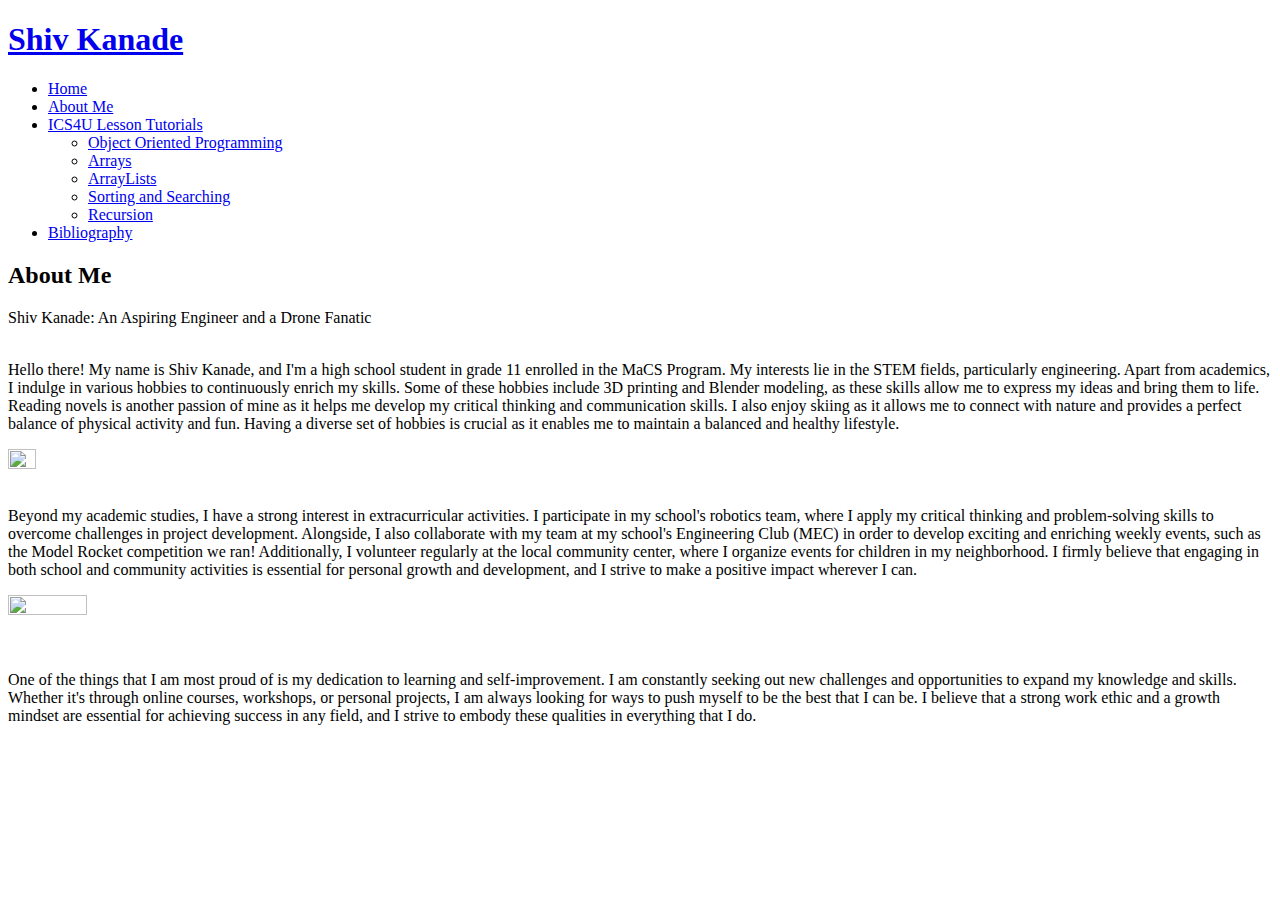
==== About Me.html @ 5fc368ba "Add files via upload" ====
<!DOCTYPE HTML>
<!--
	Dopetrope by HTML5 UP
	html5up.net | @ajlkn
	Free for personal and commercial use under the CCA 3.0 license (html5up.net/license)
-->
<html>

<head>
	<title>Shiv Kanade's Portfolio</title>
	<meta charset="utf-8" />
	<meta name="viewport" content="width=device-width, initial-scale=1, user-scalable=no" />
	<link rel="stylesheet" href="assets/css/main.css" />
</head>

<body class="About Me is-preload">
	<div id="page-wrapper">

		<!-- Header -->
		<section id="header">

			<!-- Logo -->
			<h1><a href="index.html">Shiv Kanade</a></h1>

			<!-- Nav -->
			<nav id="nav">
				<ul>
					<li><a href="index.html">Home</a></li>
					<li class="current"><a href="About Me.html">About Me</a></li>
					<li>
						<a href="Tutorials.html">ICS4U Lesson Tutorials</a>
						<ul>
							<li><a href="Object Oriented Programming.html">Object Oriented Programming</a></li>
							<li><a href="Arrays.html">Arrays</a></li>
							<li><a href="ArrayLists.html">ArrayLists</a></li>
							<li><a href="#">Sorting and Searching</a>
							</li>
							<li><a href="#">Recursion</a></li>
						</ul>
					</li>
					<!-- <li><a href="Tutorials.html">ICS4U Lesson Tutorials</a></li> -->
					<!-- <li><a href="Object Oriented Programming.html">Object Oriented Programming</a></li> -->
					<li><a href="Bibliography.html">Bibliography</a></li>
				</ul>
			</nav>

		</section>

		<!-- Main -->
		<section id="main">
			<div class="container">
				<div class="row">
					<div class="col - col-12-medium imp-medium">

						<!-- Content -->
						<article class="box post">
							<!-- <a href="#" class="image featured"><img src="images/pic01.jpg" alt="" /></a> -->
							<header>
								<h2>About Me</h2>
								<p>Shiv Kanade: An Aspiring Engineer and a Drone Fanatic</p>
							</header>
							<div id="about-me">
								<p>
									<br>
									Hello there! My name is Shiv Kanade, and I'm a high school student in grade 11
									enrolled in the MaCS Program. My interests lie
									in the STEM fields, particularly engineering. Apart from academics, I indulge in
									various hobbies to continuously enrich my skills.
									Some of these hobbies include 3D printing and Blender modeling, as these skills
									allow me to express my ideas and bring them to life.
									Reading novels is another passion of mine as it helps me develop my critical
									thinking and communication skills. I also enjoy skiing
									as it allows me to connect with nature and provides a perfect balance of physical
									activity and fun. Having a diverse set of hobbies
									is crucial as it enables me to maintain a balanced and healthy lifestyle.


								</p>
								<img src="images/Portfolio Image.jpg" width="15%" height="15%">
							</div>
							<section></section>
							<div id="about-me">
								<p>
									<br>
									Beyond my academic studies, I have a strong interest in extracurricular activities.
									I participate in my school's
									robotics team, where I apply my critical thinking and problem-solving skills to
									overcome challenges in project development. Alongside,
									I also collaborate with my team at my school's Engineering Club (MEC) in order to
									develop exciting and enriching weekly events, such as
									the Model Rocket competition we ran! Additionally, I volunteer regularly at the
									local community center, where I organize events for
									children in my neighborhood. I firmly believe that engaging in both school and
									community activities is essential for personal growth and development, and
									I strive to make a positive impact wherever I can.

								</p>
								<img src="images/MEC_Event.png" width="25%" height="100%">
							</div>
							<p>
								<br>
								<br>
								One of the things that I am most proud of is my dedication to learning and
								self-improvement. I am constantly seeking out new
								challenges and opportunities to expand my knowledge and skills. Whether it's through
								online courses, workshops, or personal projects,
								I am always looking for ways to push myself to be the best that I can be. I believe that
								a strong work ethic and a growth mindset are
								essential for achieving success in any field, and I strive to embody these qualities in
								everything that I do.

							</p>
							<!-- <section>
											<header>
												<h3>Something else</h3>
											</header>
											<p>
												Elementum odio duis semper risus et lectus commodo fringilla. Maecenas sagittis convallis justo vel mattis.
												placerat, nunc diam iaculis massa, et aliquet nibh leo non nisl vitae porta lobortis, enim neque fringilla nunc,
												eget faucibus lacus sem quis nunc suspendisse nec lectus sit amet augue rutrum vulputate ut ut mi. Aenean
												elementum, mi sit amet porttitor lorem ipsum dolor sit amet, consectetur adipiscing elit. Lorem ipsum dolor
												sit amet nullam consequat feugiat dolore tempus.
											</p>
											<p>
												Nunc diam iaculis massa, et aliquet nibh leo non nisl vitae porta lobortis, enim neque fringilla nunc,
												eget faucibus lacus sem quis nunc suspendisse nec lectus sit amet augue rutrum vulputate ut ut mi. Aenean
												elementum, mi sit amet porttitor lorem ipsum dolor sit amet, consectetur adipiscing elit. Lorem ipsum dolor
												sit amet nullam consequat feugiat dolore tempus.
											</p>
										</section>
										<section>
											<header>
												<h3>So in conclusion ...</h3>
											</header>
											<p>
												Nunc diam iaculis massa, et aliquet nibh leo non nisl vitae porta lobortis, enim neque fringilla nunc,
												eget faucibus lacus sem quis nunc suspendisse nec lectus sit amet augue rutrum vulputate ut ut mi. Aenean
												elementum, mi sit amet porttitor lorem ipsum dolor sit amet, consectetur adipiscing elit. Lorem ipsum dolor
												sit amet nullam consequat feugiat dolore tempus. Elementum odio duis semper risus et lectus commodo fringilla.
												Maecenas sagittis convallis justo vel mattis.
											</p>
										</section> -->
						</article>

					</div>
				</div>
			</div>
		</section>
	</div>

	<!-- Scripts -->
	<script src="assets/js/jquery.min.js"></script>
	<script src="assets/js/jquery.dropotron.min.js"></script>
	<script src="assets/js/browser.min.js"></script>
	<script src="assets/js/breakpoints.min.js"></script>
	<script src="assets/js/util.js"></script>
	<script src="assets/js/main.js"></script>

</body>

</html>
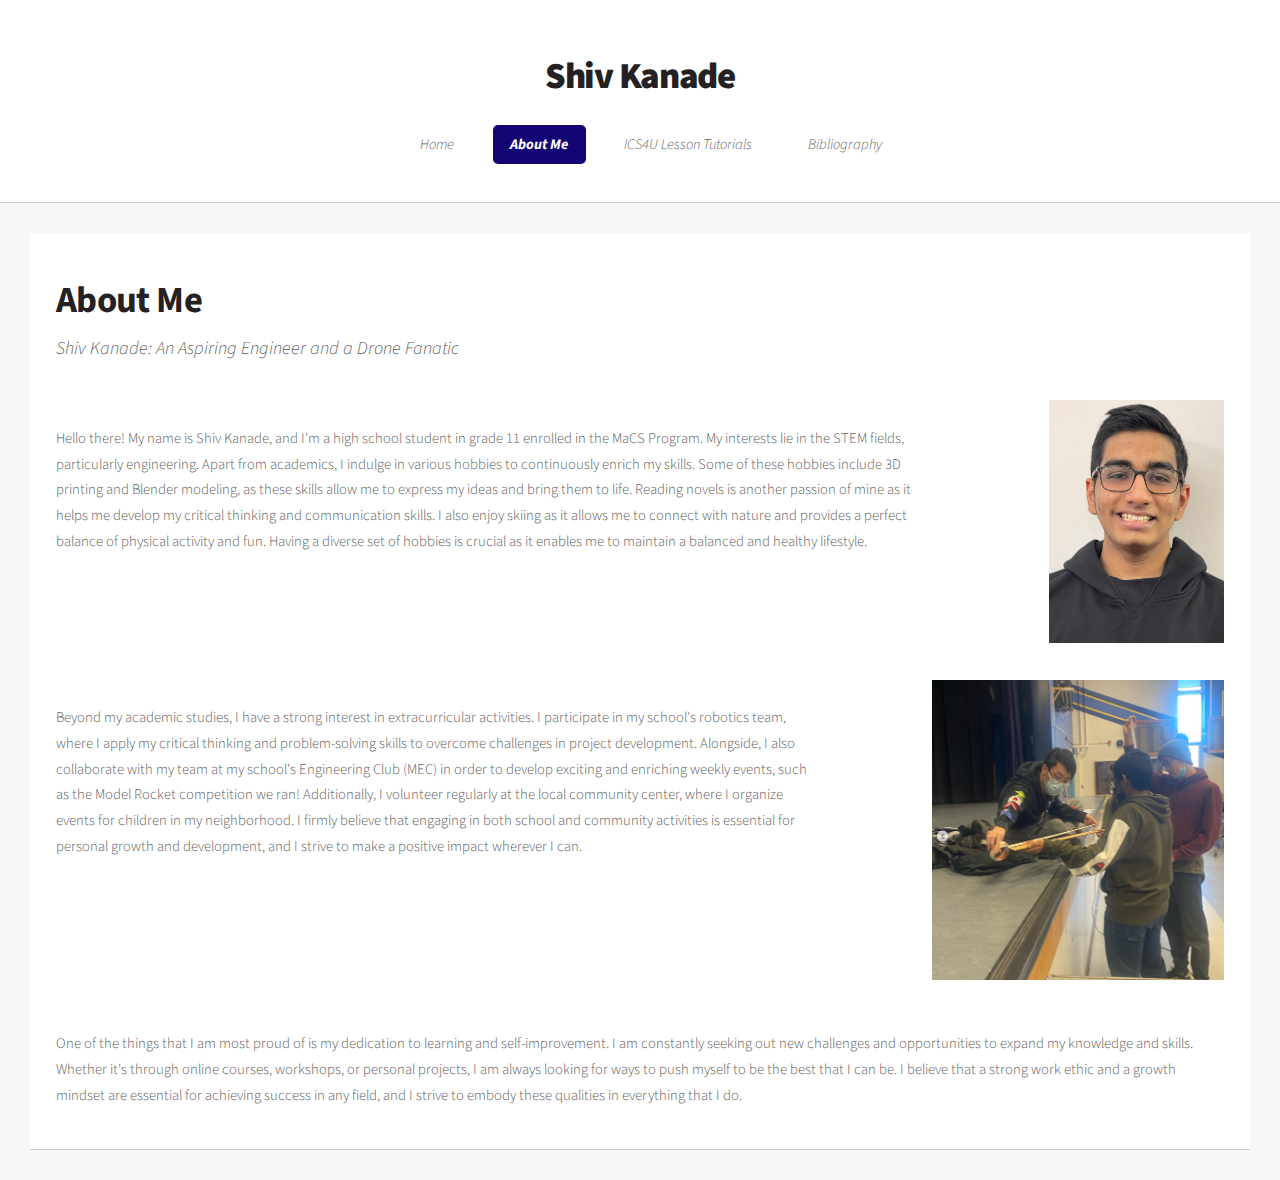
==== commit ef566afb: "Update About Me.html" ====
--- a/About Me.html
+++ b/About Me.html
@@ -33,9 +33,9 @@
 							<li><a href="Object Oriented Programming.html">Object Oriented Programming</a></li>
 							<li><a href="Arrays.html">Arrays</a></li>
 							<li><a href="ArrayLists.html">ArrayLists</a></li>
-							<li><a href="#">Sorting and Searching</a>
+							<li><a href="SearchAndSort.html">Sorting and Searching</a>
 							</li>
-							<li><a href="#">Recursion</a></li>
+							<li><a href="Recursion.html">Recursion</a></li>
 						</ul>
 					</li>
 					<!-- <li><a href="Tutorials.html">ICS4U Lesson Tutorials</a></li> -->
@@ -158,4 +158,4 @@
 
 </body>
 
-</html>+</html>
--- a/assets/css/main.css
+++ b/assets/css/main.css
@@ -0,0 +1,2924 @@
+@import url("fontawesome-all.min.css");
+@import url("https://fonts.googleapis.com/css?family=Source+Sans+Pro:300,400,700,900,300italic");
+
+/*
+	Dopetrope by HTML5 UP
+	html5up.net | @ajlkn
+	Free for personal and commercial use under the CCA 3.0 license (html5up.net/license)
+*/
+
+html, body, div, span, applet, object,
+iframe, h1, h2, h3, h4, h5, h6, p, blockquote,
+pre, a, abbr, acronym, address, big, cite,
+code, del, dfn, em, img, ins, kbd, q, s, samp,
+small, strike, strong, sub, sup, tt, var, b,
+u, i, center, dl, dt, dd, ol, ul, li, fieldset,
+form, label, legend, table, caption, tbody,
+tfoot, thead, tr, th, td, article, aside,
+canvas, details, embed, figure, figcaption,
+footer, header, hgroup, menu, nav, output, ruby,
+section, summary, time, mark, audio, video {
+	margin: 0;
+	padding: 0;
+	border: 0;
+	font-size: 100%;
+	font: inherit;
+	vertical-align: baseline;}
+
+article, aside, details, figcaption, figure,
+footer, header, hgroup, menu, nav, section {
+	display: block;}
+
+body {
+	line-height: 1;
+}
+
+ol, ul {
+	list-style: none;
+}
+
+blockquote, q {
+	quotes: none;
+}
+
+	blockquote:before, blockquote:after, q:before, q:after {
+		content: '';
+		content: none;
+	}
+
+table {
+	border-collapse: collapse;
+	border-spacing: 0;
+}
+
+body {
+	-webkit-text-size-adjust: none;
+}
+
+mark {
+	background-color: transparent;
+	color: inherit;
+}
+
+input::-moz-focus-inner {
+	border: 0;
+	padding: 0;
+}
+
+input, select, textarea {
+	-moz-appearance: none;
+	-webkit-appearance: none;
+	-ms-appearance: none;
+	appearance: none;
+}
+
+/* Basic */
+
+	html {
+		box-sizing: border-box;
+	}
+
+	*, *:before, *:after {
+		box-sizing: inherit;
+	}
+
+	body {
+		background: #252122;
+		background-image: url("images/bg02.png");
+	}
+
+		body.is-preload *, body.is-preload *:before, body.is-preload *:after {
+			-moz-animation: none !important;
+			-webkit-animation: none !important;
+			-ms-animation: none !important;
+			animation: none !important;
+			-moz-transition: none !important;
+			-webkit-transition: none !important;
+			-ms-transition: none !important;
+			transition: none !important;
+		}
+
+	body, input, textarea, select {
+		font-family: 'Source Sans Pro';
+		font-weight: 300;
+		color: #5d5d5d;
+		font-size: 14pt;
+		line-height: 1.75em;
+	}
+
+	strong, b {
+		color: #252122;
+		font-weight: 400;
+	}
+
+	i, em {
+		font-style: italic;
+	}
+
+	sub {
+		position: relative;
+		top: 0.5em;
+		font-size: 0.8em;
+	}
+
+	sup {
+		position: relative;
+		top: -0.5em;
+		font-size: 0.8em;
+	}
+
+	blockquote {
+		border-left: solid 0.75em #dddddd;
+		padding: 1em 0 1em 1.5em;
+		font-style: italic;
+	}
+
+	h1, h2, h3, h4, h5, h6 {
+		color: #252122;
+		font-weight: 700;
+	}
+
+	h1 a, h2 a, h3 a, h4 a, h5 a, h6 a {
+		color: inherit;
+		text-decoration: none;
+	}
+
+	h2 {
+		font-size: 1.5em;
+	}
+
+	h3 {
+		font-size: 1.35em;
+	}
+
+	a {
+		color: hsl(244, 72%, 49%)
+		text-decoration: underline;
+	}
+
+		a:hover {
+			text-decoration: none;
+		}
+
+	br.clear {
+		clear: both;
+	}
+
+	hr {
+		border: 0;
+		border-top: solid 1px #dddddd;
+		height: 1px;
+		margin: 2em 0 2em 0;
+	}
+
+	p, ul, ol, dl, table {
+		margin-bottom: 2em;
+	}
+
+/* Container */
+
+	.container {
+		margin: 0 auto;
+		max-width: 100%;
+		width: 70em;
+	}
+
+		@media screen and (max-width: 1680px) {
+
+			.container {
+				width: 70em;
+			}
+
+		}
+
+		@media screen and (max-width: 1280px) {
+
+			.container {
+				width: calc(100% - 60px);
+			}
+
+		}
+
+		@media screen and (max-width: 980px) {
+
+			.container {
+				width: calc(100% - 80px);
+			}
+
+		}
+
+		@media screen and (max-width: 736px) {
+
+			.container {
+				width: calc(100% - 40px);
+			}
+
+		}
+
+/* Row */
+
+	.row {
+		display: flex;
+		flex-wrap: wrap;
+		box-sizing: border-box;
+		align-items: stretch;
+	}
+
+		.row > * {
+			box-sizing: border-box;
+		}
+
+		.row.gtr-uniform > * > :last-child {
+			margin-bottom: 0;
+		}
+
+		.row.aln-left {
+			justify-content: flex-start;
+		}
+
+		.row.aln-center {
+			justify-content: center;
+		}
+
+		.row.aln-right {
+			justify-content: flex-end;
+		}
+
+		.row.aln-top {
+			align-items: flex-start;
+		}
+
+		.row.aln-middle {
+			align-items: center;
+		}
+
+		.row.aln-bottom {
+			align-items: flex-end;
+		}
+
+		.row > .imp {
+			order: -1;
+		}
+
+		.row > .col-1 {
+			width: 8.33333%;
+		}
+
+		.row > .off-1 {
+			margin-left: 8.33333%;
+		}
+
+		.row > .col-2 {
+			width: 16.66667%;
+		}
+
+		.row > .off-2 {
+			margin-left: 16.66667%;
+		}
+
+		.row > .col-3 {
+			width: 25%;
+		}
+
+		.row > .off-3 {
+			margin-left: 25%;
+		}
+
+		.row > .col-4 {
+			width: 33.33333%;
+		}
+
+		.row > .off-4 {
+			margin-left: 33.33333%;
+		}
+
+		.row > .col-5 {
+			width: 41.66667%;
+		}
+
+		.row > .off-5 {
+			margin-left: 41.66667%;
+		}
+
+		.row > .col-6 {
+			width: 50%;
+		}
+
+		.row > .off-6 {
+			margin-left: 50%;
+		}
+
+		.row > .col-7 {
+			width: 58.33333%;
+		}
+
+		.row > .off-7 {
+			margin-left: 58.33333%;
+		}
+
+		.row > .col-8 {
+			width: 66.66667%;
+		}
+
+		.row > .off-8 {
+			margin-left: 66.66667%;
+		}
+
+		.row > .col-9 {
+			width: 75%;
+		}
+
+		.row > .off-9 {
+			margin-left: 75%;
+		}
+
+		.row > .col-10 {
+			width: 83.33333%;
+		}
+
+		.row > .off-10 {
+			margin-left: 83.33333%;
+		}
+
+		.row > .col-11 {
+			width: 91.66667%;
+		}
+
+		.row > .off-11 {
+			margin-left: 91.66667%;
+		}
+
+		.row > .col-12 {
+			width: 100%;
+		}
+
+		.row > .off-12 {
+			margin-left: 100%;
+		}
+
+		.row.gtr-0 {
+			margin-top: 0px;
+			margin-left: 0px;
+		}
+
+			.row.gtr-0 > * {
+				padding: 0px 0 0 0px;
+			}
+
+			.row.gtr-0.gtr-uniform {
+				margin-top: 0px;
+			}
+
+				.row.gtr-0.gtr-uniform > * {
+					padding-top: 0px;
+				}
+
+		.row.gtr-25 {
+			margin-top: -12.5px;
+			margin-left: -12.5px;
+		}
+
+			.row.gtr-25 > * {
+				padding: 12.5px 0 0 12.5px;
+			}
+
+			.row.gtr-25.gtr-uniform {
+				margin-top: -12.5px;
+			}
+
+				.row.gtr-25.gtr-uniform > * {
+					padding-top: 12.5px;
+				}
+
+		.row.gtr-50 {
+			margin-top: -25px;
+			margin-left: -25px;
+		}
+
+			.row.gtr-50 > * {
+				padding: 25px 0 0 25px;
+			}
+
+			.row.gtr-50.gtr-uniform {
+				margin-top: -25px;
+			}
+
+				.row.gtr-50.gtr-uniform > * {
+					padding-top: 25px;
+				}
+
+		.row {
+			margin-top: -50px;
+			margin-left: -50px;
+		}
+
+			.row > * {
+				padding: 50px 0 0 50px;
+			}
+
+			.row.gtr-uniform {
+				margin-top: -50px;
+			}
+
+				.row.gtr-uniform > * {
+					padding-top: 50px;
+				}
+
+		.row.gtr-150 {
+			margin-top: -75px;
+			margin-left: -75px;
+		}
+
+			.row.gtr-150 > * {
+				padding: 75px 0 0 75px;
+			}
+
+			.row.gtr-150.gtr-uniform {
+				margin-top: -75px;
+			}
+
+				.row.gtr-150.gtr-uniform > * {
+					padding-top: 75px;
+				}
+
+		.row.gtr-200 {
+			margin-top: -100px;
+			margin-left: -100px;
+		}
+
+			.row.gtr-200 > * {
+				padding: 100px 0 0 100px;
+			}
+
+			.row.gtr-200.gtr-uniform {
+				margin-top: -100px;
+			}
+
+				.row.gtr-200.gtr-uniform > * {
+					padding-top: 100px;
+				}
+
+		@media screen and (max-width: 1680px) {
+
+			.row {
+				display: flex;
+				flex-wrap: wrap;
+				box-sizing: border-box;
+				align-items: stretch;
+			}
+
+				.row > * {
+					box-sizing: border-box;
+				}
+
+				.row.gtr-uniform > * > :last-child {
+					margin-bottom: 0;
+				}
+
+				.row.aln-left {
+					justify-content: flex-start;
+				}
+
+				.row.aln-center {
+					justify-content: center;
+				}
+
+				.row.aln-right {
+					justify-content: flex-end;
+				}
+
+				.row.aln-top {
+					align-items: flex-start;
+				}
+
+				.row.aln-middle {
+					align-items: center;
+				}
+
+				.row.aln-bottom {
+					align-items: flex-end;
+				}
+
+				.row > .imp-xlarge {
+					order: -1;
+				}
+
+				.row > .col-1-xlarge {
+					width: 8.33333%;
+				}
+
+				.row > .off-1-xlarge {
+					margin-left: 8.33333%;
+				}
+
+				.row > .col-2-xlarge {
+					width: 16.66667%;
+				}
+
+				.row > .off-2-xlarge {
+					margin-left: 16.66667%;
+				}
+
+				.row > .col-3-xlarge {
+					width: 25%;
+				}
+
+				.row > .off-3-xlarge {
+					margin-left: 25%;
+				}
+
+				.row > .col-4-xlarge {
+					width: 33.33333%;
+				}
+
+				.row > .off-4-xlarge {
+					margin-left: 33.33333%;
+				}
+
+				.row > .col-5-xlarge {
+					width: 41.66667%;
+				}
+
+				.row > .off-5-xlarge {
+					margin-left: 41.66667%;
+				}
+
+				.row > .col-6-xlarge {
+					width: 50%;
+				}
+
+				.row > .off-6-xlarge {
+					margin-left: 50%;
+				}
+
+				.row > .col-7-xlarge {
+					width: 58.33333%;
+				}
+
+				.row > .off-7-xlarge {
+					margin-left: 58.33333%;
+				}
+
+				.row > .col-8-xlarge {
+					width: 66.66667%;
+				}
+
+				.row > .off-8-xlarge {
+					margin-left: 66.66667%;
+				}
+
+				.row > .col-9-xlarge {
+					width: 75%;
+				}
+
+				.row > .off-9-xlarge {
+					margin-left: 75%;
+				}
+
+				.row > .col-10-xlarge {
+					width: 83.33333%;
+				}
+
+				.row > .off-10-xlarge {
+					margin-left: 83.33333%;
+				}
+
+				.row > .col-11-xlarge {
+					width: 91.66667%;
+				}
+
+				.row > .off-11-xlarge {
+					margin-left: 91.66667%;
+				}
+
+				.row > .col-12-xlarge {
+					width: 100%;
+				}
+
+				.row > .off-12-xlarge {
+					margin-left: 100%;
+				}
+
+				.row.gtr-0 {
+					margin-top: 0px;
+					margin-left: 0px;
+				}
+
+					.row.gtr-0 > * {
+						padding: 0px 0 0 0px;
+					}
+
+					.row.gtr-0.gtr-uniform {
+						margin-top: 0px;
+					}
+
+						.row.gtr-0.gtr-uniform > * {
+							padding-top: 0px;
+						}
+
+				.row.gtr-25 {
+					margin-top: -12.5px;
+					margin-left: -12.5px;
+				}
+
+					.row.gtr-25 > * {
+						padding: 12.5px 0 0 12.5px;
+					}
+
+					.row.gtr-25.gtr-uniform {
+						margin-top: -12.5px;
+					}
+
+						.row.gtr-25.gtr-uniform > * {
+							padding-top: 12.5px;
+						}
+
+				.row.gtr-50 {
+					margin-top: -25px;
+					margin-left: -25px;
+				}
+
+					.row.gtr-50 > * {
+						padding: 25px 0 0 25px;
+					}
+
+					.row.gtr-50.gtr-uniform {
+						margin-top: -25px;
+					}
+
+						.row.gtr-50.gtr-uniform > * {
+							padding-top: 25px;
+						}
+
+				.row {
+					margin-top: -50px;
+					margin-left: -50px;
+				}
+
+					.row > * {
+						padding: 50px 0 0 50px;
+					}
+
+					.row.gtr-uniform {
+						margin-top: -50px;
+					}
+
+						.row.gtr-uniform > * {
+							padding-top: 50px;
+						}
+
+				.row.gtr-150 {
+					margin-top: -75px;
+					margin-left: -75px;
+				}
+
+					.row.gtr-150 > * {
+						padding: 75px 0 0 75px;
+					}
+
+					.row.gtr-150.gtr-uniform {
+						margin-top: -75px;
+					}
+
+						.row.gtr-150.gtr-uniform > * {
+							padding-top: 75px;
+						}
+
+				.row.gtr-200 {
+					margin-top: -100px;
+					margin-left: -100px;
+				}
+
+					.row.gtr-200 > * {
+						padding: 100px 0 0 100px;
+					}
+
+					.row.gtr-200.gtr-uniform {
+						margin-top: -100px;
+					}
+
+						.row.gtr-200.gtr-uniform > * {
+							padding-top: 100px;
+						}
+
+		}
+
+		@media screen and (max-width: 1280px) {
+
+			.row {
+				display: flex;
+				flex-wrap: wrap;
+				box-sizing: border-box;
+				align-items: stretch;
+			}
+
+				.row > * {
+					box-sizing: border-box;
+				}
+
+				.row.gtr-uniform > * > :last-child {
+					margin-bottom: 0;
+				}
+
+				.row.aln-left {
+					justify-content: flex-start;
+				}
+
+				.row.aln-center {
+					justify-content: center;
+				}
+
+				.row.aln-right {
+					justify-content: flex-end;
+				}
+
+				.row.aln-top {
+					align-items: flex-start;
+				}
+
+				.row.aln-middle {
+					align-items: center;
+				}
+
+				.row.aln-bottom {
+					align-items: flex-end;
+				}
+
+				.row > .imp-large {
+					order: -1;
+				}
+
+				.row > .col-1-large {
+					width: 8.33333%;
+				}
+
+				.row > .off-1-large {
+					margin-left: 8.33333%;
+				}
+
+				.row > .col-2-large {
+					width: 16.66667%;
+				}
+
+				.row > .off-2-large {
+					margin-left: 16.66667%;
+				}
+
+				.row > .col-3-large {
+					width: 25%;
+				}
+
+				.row > .off-3-large {
+					margin-left: 25%;
+				}
+
+				.row > .col-4-large {
+					width: 33.33333%;
+				}
+
+				.row > .off-4-large {
+					margin-left: 33.33333%;
+				}
+
+				.row > .col-5-large {
+					width: 41.66667%;
+				}
+
+				.row > .off-5-large {
+					margin-left: 41.66667%;
+				}
+
+				.row > .col-6-large {
+					width: 50%;
+				}
+
+				.row > .off-6-large {
+					margin-left: 50%;
+				}
+
+				.row > .col-7-large {
+					width: 58.33333%;
+				}
+
+				.row > .off-7-large {
+					margin-left: 58.33333%;
+				}
+
+				.row > .col-8-large {
+					width: 66.66667%;
+				}
+
+				.row > .off-8-large {
+					margin-left: 66.66667%;
+				}
+
+				.row > .col-9-large {
+					width: 75%;
+				}
+
+				.row > .off-9-large {
+					margin-left: 75%;
+				}
+
+				.row > .col-10-large {
+					width: 83.33333%;
+				}
+
+				.row > .off-10-large {
+					margin-left: 83.33333%;
+				}
+
+				.row > .col-11-large {
+					width: 91.66667%;
+				}
+
+				.row > .off-11-large {
+					margin-left: 91.66667%;
+				}
+
+				.row > .col-12-large {
+					width: 100%;
+				}
+
+				.row > .off-12-large {
+					margin-left: 100%;
+				}
+
+				.row.gtr-0 {
+					margin-top: 0px;
+					margin-left: 0px;
+				}
+
+					.row.gtr-0 > * {
+						padding: 0px 0 0 0px;
+					}
+
+					.row.gtr-0.gtr-uniform {
+						margin-top: 0px;
+					}
+
+						.row.gtr-0.gtr-uniform > * {
+							padding-top: 0px;
+						}
+
+				.row.gtr-25 {
+					margin-top: -7.5px;
+					margin-left: -7.5px;
+				}
+
+					.row.gtr-25 > * {
+						padding: 7.5px 0 0 7.5px;
+					}
+
+					.row.gtr-25.gtr-uniform {
+						margin-top: -7.5px;
+					}
+
+						.row.gtr-25.gtr-uniform > * {
+							padding-top: 7.5px;
+						}
+
+				.row.gtr-50 {
+					margin-top: -15px;
+					margin-left: -15px;
+				}
+
+					.row.gtr-50 > * {
+						padding: 15px 0 0 15px;
+					}
+
+					.row.gtr-50.gtr-uniform {
+						margin-top: -15px;
+					}
+
+						.row.gtr-50.gtr-uniform > * {
+							padding-top: 15px;
+						}
+
+				.row {
+					margin-top: -30px;
+					margin-left: -30px;
+				}
+
+					.row > * {
+						padding: 30px 0 0 30px;
+					}
+
+					.row.gtr-uniform {
+						margin-top: -30px;
+					}
+
+						.row.gtr-uniform > * {
+							padding-top: 30px;
+						}
+
+				.row.gtr-150 {
+					margin-top: -45px;
+					margin-left: -45px;
+				}
+
+					.row.gtr-150 > * {
+						padding: 45px 0 0 45px;
+					}
+
+					.row.gtr-150.gtr-uniform {
+						margin-top: -45px;
+					}
+
+						.row.gtr-150.gtr-uniform > * {
+							padding-top: 45px;
+						}
+
+				.row.gtr-200 {
+					margin-top: -60px;
+					margin-left: -60px;
+				}
+
+					.row.gtr-200 > * {
+						padding: 60px 0 0 60px;
+					}
+
+					.row.gtr-200.gtr-uniform {
+						margin-top: -60px;
+					}
+
+						.row.gtr-200.gtr-uniform > * {
+							padding-top: 60px;
+						}
+
+		}
+
+		@media screen and (max-width: 980px) {
+
+			.row {
+				display: flex;
+				flex-wrap: wrap;
+				box-sizing: border-box;
+				align-items: stretch;
+			}
+
+				.row > * {
+					box-sizing: border-box;
+				}
+
+				.row.gtr-uniform > * > :last-child {
+					margin-bottom: 0;
+				}
+
+				.row.aln-left {
+					justify-content: flex-start;
+				}
+
+				.row.aln-center {
+					justify-content: center;
+				}
+
+				.row.aln-right {
+					justify-content: flex-end;
+				}
+
+				.row.aln-top {
+					align-items: flex-start;
+				}
+
+				.row.aln-middle {
+					align-items: center;
+				}
+
+				.row.aln-bottom {
+					align-items: flex-end;
+				}
+
+				.row > .imp-medium {
+					order: -1;
+				}
+
+				.row > .col-1-medium {
+					width: 8.33333%;
+				}
+
+				.row > .off-1-medium {
+					margin-left: 8.33333%;
+				}
+
+				.row > .col-2-medium {
+					width: 16.66667%;
+				}
+
+				.row > .off-2-medium {
+					margin-left: 16.66667%;
+				}
+
+				.row > .col-3-medium {
+					width: 25%;
+				}
+
+				.row > .off-3-medium {
+					margin-left: 25%;
+				}
+
+				.row > .col-4-medium {
+					width: 33.33333%;
+				}
+
+				.row > .off-4-medium {
+					margin-left: 33.33333%;
+				}
+
+				.row > .col-5-medium {
+					width: 41.66667%;
+				}
+
+				.row > .off-5-medium {
+					margin-left: 41.66667%;
+				}
+
+				.row > .col-6-medium {
+					width: 50%;
+				}
+
+				.row > .off-6-medium {
+					margin-left: 50%;
+				}
+
+				.row > .col-7-medium {
+					width: 58.33333%;
+				}
+
+				.row > .off-7-medium {
+					margin-left: 58.33333%;
+				}
+
+				.row > .col-8-medium {
+					width: 66.66667%;
+				}
+
+				.row > .off-8-medium {
+					margin-left: 66.66667%;
+				}
+
+				.row > .col-9-medium {
+					width: 75%;
+				}
+
+				.row > .off-9-medium {
+					margin-left: 75%;
+				}
+
+				.row > .col-10-medium {
+					width: 83.33333%;
+				}
+
+				.row > .off-10-medium {
+					margin-left: 83.33333%;
+				}
+
+				.row > .col-11-medium {
+					width: 91.66667%;
+				}
+
+				.row > .off-11-medium {
+					margin-left: 91.66667%;
+				}
+
+				.row > .col-12-medium {
+					width: 100%;
+				}
+
+				.row > .off-12-medium {
+					margin-left: 100%;
+				}
+
+				.row.gtr-0 {
+					margin-top: 0px;
+					margin-left: 0px;
+				}
+
+					.row.gtr-0 > * {
+						padding: 0px 0 0 0px;
+					}
+
+					.row.gtr-0.gtr-uniform {
+						margin-top: 0px;
+					}
+
+						.row.gtr-0.gtr-uniform > * {
+							padding-top: 0px;
+						}
+
+				.row.gtr-25 {
+					margin-top: -10px;
+					margin-left: -10px;
+				}
+
+					.row.gtr-25 > * {
+						padding: 10px 0 0 10px;
+					}
+
+					.row.gtr-25.gtr-uniform {
+						margin-top: -10px;
+					}
+
+						.row.gtr-25.gtr-uniform > * {
+							padding-top: 10px;
+						}
+
+				.row.gtr-50 {
+					margin-top: -20px;
+					margin-left: -20px;
+				}
+
+					.row.gtr-50 > * {
+						padding: 20px 0 0 20px;
+					}
+
+					.row.gtr-50.gtr-uniform {
+						margin-top: -20px;
+					}
+
+						.row.gtr-50.gtr-uniform > * {
+							padding-top: 20px;
+						}
+
+				.row {
+					margin-top: -40px;
+					margin-left: -40px;
+				}
+
+					.row > * {
+						padding: 40px 0 0 40px;
+					}
+
+					.row.gtr-uniform {
+						margin-top: -40px;
+					}
+
+						.row.gtr-uniform > * {
+							padding-top: 40px;
+						}
+
+				.row.gtr-150 {
+					margin-top: -60px;
+					margin-left: -60px;
+				}
+
+					.row.gtr-150 > * {
+						padding: 60px 0 0 60px;
+					}
+
+					.row.gtr-150.gtr-uniform {
+						margin-top: -60px;
+					}
+
+						.row.gtr-150.gtr-uniform > * {
+							padding-top: 60px;
+						}
+
+				.row.gtr-200 {
+					margin-top: -80px;
+					margin-left: -80px;
+				}
+
+					.row.gtr-200 > * {
+						padding: 80px 0 0 80px;
+					}
+
+					.row.gtr-200.gtr-uniform {
+						margin-top: -80px;
+					}
+
+						.row.gtr-200.gtr-uniform > * {
+							padding-top: 80px;
+						}
+
+		}
+
+		@media screen and (max-width: 736px) {
+
+			.row {
+				display: flex;
+				flex-wrap: wrap;
+				box-sizing: border-box;
+				align-items: stretch;
+			}
+
+				.row > * {
+					box-sizing: border-box;
+				}
+
+				.row.gtr-uniform > * > :last-child {
+					margin-bottom: 0;
+				}
+
+				.row.aln-left {
+					justify-content: flex-start;
+				}
+
+				.row.aln-center {
+					justify-content: center;
+				}
+
+				.row.aln-right {
+					justify-content: flex-end;
+				}
+
+				.row.aln-top {
+					align-items: flex-start;
+				}
+
+				.row.aln-middle {
+					align-items: center;
+				}
+
+				.row.aln-bottom {
+					align-items: flex-end;
+				}
+
+				.row > .imp-small {
+					order: -1;
+				}
+
+				.row > .col-1-small {
+					width: 8.33333%;
+				}
+
+				.row > .off-1-small {
+					margin-left: 8.33333%;
+				}
+
+				.row > .col-2-small {
+					width: 16.66667%;
+				}
+
+				.row > .off-2-small {
+					margin-left: 16.66667%;
+				}
+
+				.row > .col-3-small {
+					width: 25%;
+				}
+
+				.row > .off-3-small {
+					margin-left: 25%;
+				}
+
+				.row > .col-4-small {
+					width: 33.33333%;
+				}
+
+				.row > .off-4-small {
+					margin-left: 33.33333%;
+				}
+
+				.row > .col-5-small {
+					width: 41.66667%;
+				}
+
+				.row > .off-5-small {
+					margin-left: 41.66667%;
+				}
+
+				.row > .col-6-small {
+					width: 50%;
+				}
+
+				.row > .off-6-small {
+					margin-left: 50%;
+				}
+
+				.row > .col-7-small {
+					width: 58.33333%;
+				}
+
+				.row > .off-7-small {
+					margin-left: 58.33333%;
+				}
+
+				.row > .col-8-small {
+					width: 66.66667%;
+				}
+
+				.row > .off-8-small {
+					margin-left: 66.66667%;
+				}
+
+				.row > .col-9-small {
+					width: 75%;
+				}
+
+				.row > .off-9-small {
+					margin-left: 75%;
+				}
+
+				.row > .col-10-small {
+					width: 83.33333%;
+				}
+
+				.row > .off-10-small {
+					margin-left: 83.33333%;
+				}
+
+				.row > .col-11-small {
+					width: 91.66667%;
+				}
+
+				.row > .off-11-small {
+					margin-left: 91.66667%;
+				}
+
+				.row > .col-12-small {
+					width: 100%;
+				}
+
+				.row > .off-12-small {
+					margin-left: 100%;
+				}
+
+				.row.gtr-0 {
+					margin-top: 0px;
+					margin-left: 0px;
+				}
+
+					.row.gtr-0 > * {
+						padding: 0px 0 0 0px;
+					}
+
+					.row.gtr-0.gtr-uniform {
+						margin-top: 0px;
+					}
+
+						.row.gtr-0.gtr-uniform > * {
+							padding-top: 0px;
+						}
+
+				.row.gtr-25 {
+					margin-top: -5px;
+					margin-left: -5px;
+				}
+
+					.row.gtr-25 > * {
+						padding: 5px 0 0 5px;
+					}
+
+					.row.gtr-25.gtr-uniform {
+						margin-top: -5px;
+					}
+
+						.row.gtr-25.gtr-uniform > * {
+							padding-top: 5px;
+						}
+
+				.row.gtr-50 {
+					margin-top: -10px;
+					margin-left: -10px;
+				}
+
+					.row.gtr-50 > * {
+						padding: 10px 0 0 10px;
+					}
+
+					.row.gtr-50.gtr-uniform {
+						margin-top: -10px;
+					}
+
+						.row.gtr-50.gtr-uniform > * {
+							padding-top: 10px;
+						}
+
+				.row {
+					margin-top: -20px;
+					margin-left: -20px;
+				}
+
+					.row > * {
+						padding: 20px 0 0 20px;
+					}
+
+					.row.gtr-uniform {
+						margin-top: -20px;
+					}
+
+						.row.gtr-uniform > * {
+							padding-top: 20px;
+						}
+
+				.row.gtr-150 {
+					margin-top: -30px;
+					margin-left: -30px;
+				}
+
+					.row.gtr-150 > * {
+						padding: 30px 0 0 30px;
+					}
+
+					.row.gtr-150.gtr-uniform {
+						margin-top: -30px;
+					}
+
+						.row.gtr-150.gtr-uniform > * {
+							padding-top: 30px;
+						}
+
+				.row.gtr-200 {
+					margin-top: -40px;
+					margin-left: -40px;
+				}
+
+					.row.gtr-200 > * {
+						padding: 40px 0 0 40px;
+					}
+
+					.row.gtr-200.gtr-uniform {
+						margin-top: -40px;
+					}
+
+						.row.gtr-200.gtr-uniform > * {
+							padding-top: 40px;
+						}
+
+		}
+
+/* Form */
+
+	form label {
+		display: block;
+		color: #252122;
+		font-weight: 400;
+		margin: 0 0 0.5em 0;
+	}
+
+	form input[type=text],
+	form input[type=email],
+	form input[type=password],
+	form select,
+	form textarea {
+		-webkit-appearance: none;
+		display: block;
+		border: 0;
+		padding: 0.75em 1em;
+		font-size: 1em;
+		border-radius: 5px;
+		border: solid 1px #dddddd;
+		background: #fff;
+		width: 100%;
+	}
+
+		form input[type=text]:focus,
+		form input[type=email]:focus,
+		form input[type=password]:focus,
+		form select:focus,
+		form textarea:focus {
+			box-shadow: inset 0px 0px 1px 1px #43bff0;
+		}
+
+	form textarea {
+		height: 15em;
+	}
+
+	form ::-webkit-input-placeholder {
+		color: #555 !important;
+	}
+
+	form :-moz-placeholder {
+		color: #555 !important;
+	}
+
+	form ::-moz-placeholder {
+		color: #555 !important;
+	}
+
+	form :-ms-input-placeholder {
+		color: #555 !important;
+	}
+
+	form ::-moz-focus-inner {
+		border: 0;
+	}
+
+/* Tables */
+
+	table {
+		width: 100%;
+	}
+
+		table tr {
+			border-top: solid 1px #dddddd;
+		}
+
+			table tr:first-child {
+				border-top: 0;
+			}
+
+		table td {
+			padding: 0.5em 1em 0.5em 1em;
+		}
+
+		table th {
+			text-align: left;
+			padding: 0.5em 1em 0.5em 1em;
+			font-weight: 700;
+			margin: 0 0 1em 0;
+		}
+
+		table thead {
+			border-bottom: solid 2px #dddddd;
+		}
+
+/* Section/Article */
+
+	section, article {
+		margin-bottom: 2.5em;
+	}
+
+		section > :last-child, section:last-child, article > :last-child, article:last-child {
+			margin-bottom: 0;
+		}
+
+	header {
+		margin: 0 0 1.5em 0;
+	}
+
+		header > p {
+			display: block;
+			font-style: italic;
+			margin: 0.5em 0 0 0;
+			padding-bottom: 0.5em;
+		}
+
+		header.major {
+			position: relative;
+			text-align: center;
+			border-top: solid 1px #ccc;
+			top: 1em;
+			margin: 0 0 3em 0;
+		}
+
+			header.major h2 {
+				background: #fff;
+				position: relative;
+				top: -0.65em;
+				display: inline;
+				margin: 0;
+				padding: 0 1em 0 1em;
+			}
+
+	footer {
+		margin: 2.25em 0 0 0;
+	}
+
+/* Box */
+
+	.box {
+		background: #ffffff;
+		border-bottom: solid 1px #ccc;
+		padding: 2.75em 1.75em 2.75em 1.75em;
+	}
+
+		.box .image.featured {
+			position: relative;
+			width: auto;
+			left: 1.75em;
+			top: 1.75em;
+			margin: -4.5em 0 4.25em -3.5em;
+		}
+
+		.box.post header {
+			padding-top: 1em;
+			margin: 0 0 2em 0;
+		}
+
+		.box.post h2 {
+			font-size: 2.5em;
+			letter-spacing: -0.015em;
+		}
+
+		.box.post header > p {
+			margin-top: 1.25em;
+			font-size: 1.25em;
+		}
+
+		.box footer ul.actions {
+			margin-bottom: 0;
+		}
+
+/* Button */
+
+	input[type="button"],
+	input[type="submit"],
+	input[type="reset"],
+	button,
+	.button {
+		-webkit-appearance: none;
+		display: inline-block;
+		text-decoration: none;
+		cursor: pointer;
+		border: 0;
+		border-radius: 5px;
+		background: #d52349;
+		color: #fff !important;
+		font-weight: 700;
+		outline: 0;
+		font-size: 1.1em;
+		padding: 0.65em 1.5em 0.65em 1.5em;
+		text-align: center;
+		-moz-transition: background-color .25s ease-in-out;
+		-webkit-transition: background-color .25s ease-in-out;
+		-ms-transition: background-color .25s ease-in-out;
+		transition: background-color .25s ease-in-out;
+	}
+
+		input[type="button"]:hover,
+		input[type="submit"]:hover,
+		input[type="reset"]:hover,
+		button:hover,
+		.button:hover {
+			background: #e53359;
+		}
+
+		input[type="button"]:active,
+		input[type="submit"]:active,
+		input[type="reset"]:active,
+		button:active,
+		.button:active {
+			background: #c51349;
+		}
+
+		input[type="button"].alt,
+		input[type="submit"].alt,
+		input[type="reset"].alt,
+		button.alt,
+		.button.alt {
+			background: #252122;
+		}
+
+			input[type="button"].alt:hover,
+			input[type="submit"].alt:hover,
+			input[type="reset"].alt:hover,
+			button.alt:hover,
+			.button.alt:hover {
+				background: #353132;
+			}
+
+			input[type="button"].alt:active,
+			input[type="submit"].alt:active,
+			input[type="reset"].alt:active,
+			button.alt:active,
+			.button.alt:active {
+				background: #151112;
+			}
+
+		input[type="button"].icon:before,
+		input[type="submit"].icon:before,
+		input[type="reset"].icon:before,
+		button.icon:before,
+		.button.icon:before {
+			opacity: 0.35;
+			position: relative;
+			top: 0.05em;
+			margin-right: 0.75em;
+		}
+
+		input[type="button"].large,
+		input[type="submit"].large,
+		input[type="reset"].large,
+		button.large,
+		.button.large {
+			font-size: 1.5em;
+			padding: 0.75em 1.5em 0.75em 1.5em;
+		}
+
+/* Image */
+
+	.image {
+		display: inline-block;
+		outline: 0;
+	}
+
+		.image img {
+			display: block;
+			width: 100%;
+		}
+
+		.image.centered {
+			display: block;
+			margin: 0 0 2em 0;
+		}
+
+			.image.centered img {
+				margin: 0 auto;
+				width: auto;
+			}
+
+		.image.featured {
+			display: block;
+			width: 100%;
+			margin: 0 0 2em 0;
+		}
+
+		.image.left {
+			float: left;
+			margin: 0 2em 2em 0;
+		}
+
+/* List */
+
+	ul {
+		list-style: disc;
+		padding-left: 1em;
+	}
+
+		ul li {
+			padding-left: 0.5em;
+		}
+
+	ol {
+		list-style: decimal;
+		padding-left: 1.25em;
+	}
+
+		ol li {
+			padding-left: 0.25em;
+		}
+
+/* Actions */
+
+	ul.actions {
+		list-style: none;
+		padding-left: 0;
+	}
+
+		ul.actions li {
+			display: inline-block;
+			margin-left: 1em;
+			padding-left: 0;
+		}
+
+			ul.actions li:first-child {
+				margin-left: 0;
+			}
+
+/* Links */
+
+	ul.links {
+		list-style: none;
+		padding-left: 0;
+	}
+
+		ul.links li {
+			display: inline-block;
+			border-left: solid 1px rgba(255, 255, 255, 0.05);
+			padding: 0 0 0 1em;
+			margin: 0 0 0 1em;
+		}
+
+			ul.links li:first-child {
+				border-left: 0;
+				padding-left: 0;
+				margin-left: 0;
+			}
+
+/* Contact */
+
+	ul.contact {
+		list-style: none;
+		padding-left: 0;
+	}
+
+		ul.contact li {
+			position: relative;
+			border-top: solid 1px #ddd;
+			padding: 1.3em 0 1.3em 7em;
+		}
+
+			ul.contact li h3 {
+				position: absolute;
+				left: 0;
+				top: 1.3em;
+				font-size: 1.1em;
+			}
+
+			ul.contact li p {
+				margin: 0;
+			}
+
+			ul.contact li:first-child {
+				padding-top: 0;
+				border-top: 0;
+			}
+
+				ul.contact li:first-child h3 {
+					top: 0;
+				}
+
+/* Dates */
+
+	ul.dates {
+		list-style: none;
+		padding-left: 0;
+	}
+
+		ul.dates li {
+			position: relative;
+			border-top: solid 1px #ddd;
+			padding: 1.3em 0 1.3em 6.75em;
+		}
+
+		ul.dates .date {
+			display: block;
+			position: absolute;
+			left: 0;
+			top: 1.3em;
+			background-color: #d52349;
+			height: 3.5em;
+			text-align: center;
+			color: #fff;
+			line-height: 1em;
+			border-top-left-radius: 5px;
+			border-bottom-left-radius: 5px;
+			padding: 0.5em 0.75em 0 1em;
+		}
+
+			ul.dates .date:after {
+				content: '';
+				position: absolute;
+				bottom: 0;
+				right: -1.2em;
+				border-left: solid 1.25em #d52349;
+				border-top: solid 1.8em transparent;
+				border-bottom: solid 1.8em transparent;
+			}
+
+			ul.dates .date strong {
+				display: block;
+				font-size: 1.75em;
+				padding-top: 0.15em;
+			}
+
+		ul.dates h3 {
+			font-size: 1.1em;
+		}
+
+		ul.dates p {
+			margin: 0;
+		}
+
+		ul.dates li:first-child {
+			border-top: 0;
+			padding-top: 0;
+		}
+
+			ul.dates li:first-child .date {
+				top: 0;
+			}
+
+/* Divided */
+
+	ul.divided {
+		list-style: none;
+		padding-left: 0;
+	}
+
+		ul.divided li {
+			border-top: solid 1px #ddd;
+			padding: 1em 0 1em 0;
+		}
+
+			ul.divided li:first-child {
+				border-top: 0;
+				padding-top: 0;
+			}
+
+/* Social */
+
+	ul.social {
+		list-style: none;
+		padding-left: 0;
+		overflow: hidden;
+		cursor: default;
+		margin: 0 0 3.25em 0;
+	}
+
+		ul.social li {
+			display: inline-block;
+			padding-left: 0;
+			margin-left: 0.75em;
+		}
+
+			ul.social li:first-child {
+				margin-left: 0;
+			}
+
+			ul.social li a {
+				display: inline-block;
+				width: 3em;
+				height: 3em;
+				text-align: center;
+				border-radius: 5px;
+				background: #888;
+				-moz-transition: background-color .25s ease-in-out;
+				-webkit-transition: background-color .25s ease-in-out;
+				-ms-transition: background-color .25s ease-in-out;
+				transition: background-color .25s ease-in-out;
+			}
+
+				ul.social li a:before {
+					color: #fff;
+					font-size: 2em;
+					line-height: 1.5em;
+				}
+
+				ul.social li a.fa-facebook {
+					background: #3c5a98;
+				}
+
+					ul.social li a.fa-facebook:hover {
+						background: #4c6aa8;
+					}
+
+				ul.social li a.fa-twitter {
+					background: #2daae4;
+				}
+
+					ul.social li a.fa-twitter:hover {
+						background: #3dbaf4;
+					}
+
+				ul.social li a.fa-dribbble {
+					background: #c4376b;
+				}
+
+					ul.social li a.fa-dribbble:hover {
+						background: #d4477b;
+					}
+
+				ul.social li a.fa-linkedin {
+					background: #006599;
+				}
+
+					ul.social li a.fa-linkedin:hover {
+						background: #1075a9;
+					}
+
+				ul.social li a.fa-tumblr {
+					background: #2b4661;
+				}
+
+					ul.social li a.fa-tumblr:hover {
+						background: #3b5671;
+					}
+
+				ul.social li a.fa-google-plus {
+					background: #030000;
+				}
+
+					ul.social li a.fa-google-plus:hover {
+						background: #ea3723;
+					}
+
+/* Icons */
+
+	.icon {
+		text-decoration: none;
+		position: relative;
+		text-decoration: none;
+	}
+
+		.icon:before {
+			-moz-osx-font-smoothing: grayscale;
+			-webkit-font-smoothing: antialiased;
+			display: inline-block;
+			font-style: normal;
+			font-variant: normal;
+			text-rendering: auto;
+			line-height: 1;
+			text-transform: none !important;
+			font-family: 'Font Awesome 5 Free';
+			font-weight: 400;
+		}
+
+		.icon.solid:before {
+			font-weight: 900;
+		}
+
+		.icon.brands:before {
+			font-family: 'Font Awesome 5 Brands';
+		}
+
+		.icon:before {
+			line-height: inherit;
+		}
+
+		.icon > .label {
+			display: none;
+		}
+
+		.icon.featured {
+			position: relative;
+			display: inline-block;
+			background-color: #d52349;
+			width: 9em;
+			padding: 1.75em 0 0.75em 0;
+			border-top-left-radius: 5px;
+			border-top-right-radius: 5px;
+			margin: 0 0 4.5em 0;
+			cursor: default;
+		}
+
+			.icon.featured:before {
+				font-size: 4.5em;
+				line-height: 1em;
+				color: #fff;
+			}
+
+			.icon.featured:after {
+				content: '';
+				position: absolute;
+				bottom: -1.95em;
+				left: 0;
+				border-top: solid 2em #d52349;
+				border-left: solid 4.5em transparent;
+				border-right: solid 4.5em transparent;
+			}
+
+			.icon.featured.alt {
+				background-color: #252122;
+			}
+
+				.icon.featured.alt:after {
+					border-top-color: #252122;
+				}
+
+			.icon.featured.alt2 {
+				background-color: #827a7c;
+			}
+
+				.icon.featured.alt2:after {
+					border-top-color: #827a7c;
+				}
+
+/* Page Wrapper */
+
+	#page-wrapper > section {
+		margin-bottom: 0;
+	}
+
+/* Header */
+
+	#header {
+		position: relative;
+		background: #ffffff;
+		border-bottom: solid 1px #ccc;
+		padding: 5em 0 4em 0;
+		text-align: center;
+	}
+
+		#header h1 {
+			color: #252122;
+			font-weight: 900;
+			font-size: 2.5em;
+			letter-spacing: -0.035em;
+			line-height: 1;
+		}
+
+/* Nav */
+
+	#nav {
+		margin: 2.5em 0 0 0;
+	}
+
+		#nav > ul {
+			margin: 0;
+		}
+
+			#nav > ul > li {
+				display: inline-block;
+				font-style: italic;
+				margin: 0 0.35em 0 0.35em;
+			}
+
+				#nav > ul > li > ul {
+					display: none;
+				}
+
+				#nav > ul > li > a {
+					border-radius: 5px;
+					color: #5d5d5d;
+					text-decoration: none;
+					padding: 0.6em 1.2em 0.6em 1.2em;
+					-moz-transition: background-color .25s ease-in-out;
+					-webkit-transition: background-color .25s ease-in-out;
+					-ms-transition: background-color .25s ease-in-out;
+					transition: background-color .25s ease-in-out;
+					outline: 0;
+				}
+
+				#nav > ul > li:hover > a, #nav > ul > li.active > a {
+					background: #f3f3f3;
+				}
+
+				#nav > ul > li.current > a {
+					background: #140575;
+					color: #fff !important;
+					font-weight: 700;
+				}
+
+	.dropotron {
+		border-radius: 5px;
+		background-color: #252122;
+		background-color: rgba(34, 30, 31, 0.98);
+		padding: 1.25em 1.5em 1.25em 1.5em;
+		font-style: italic;
+		min-width: 13em;
+		box-shadow: 0px 8px 15px 0px rgba(0, 0, 0, 0.5);
+		text-align: left;
+		margin-top: -1.25em;
+		margin-left: -1px;
+		list-style: none;
+	}
+
+		.dropotron a, .dropotron span {
+			color: #aaa;
+			text-decoration: none;
+			-moz-transition: color .25s ease-in-out;
+			-webkit-transition: color .25s ease-in-out;
+			-ms-transition: color .25s ease-in-out;
+			transition: color .25s ease-in-out;
+		}
+
+		.dropotron li {
+			padding: 0.25em 0 0.25em 0;
+		}
+
+			.dropotron li:hover > a, .dropotron li:hover > span {
+				color: #fff;
+			}
+
+		.dropotron.level-0 {
+			margin-top: 2em;
+		}
+
+			.dropotron.level-0:before {
+				content: '';
+				display: block;
+				position: absolute;
+				left: 50%;
+				margin-left: -10px;
+				top: -9px;
+				border-left: solid 10px transparent;
+				border-right: solid 10px transparent;
+				border-bottom: solid 10px #252122;
+				border-bottom-color: rgba(34, 30, 31, 0.98);
+			}
+
+/* Banner */
+
+	#banner {
+		background: #042736 url("../../images/Gradient.jpg");
+		background-position: center center;
+		background-size: auto 250%;
+		background-repeat: no-repeat;
+		text-align: center;
+		position: relative;
+		padding: 8em 0;
+		margin: 4em 0 0 0;
+	}
+
+		#banner header {
+			background-color: rgba(34, 30, 31, 0.98);
+			display: inline-block;
+			padding: 2.5em 5em;
+			border-radius: 5px;
+		}
+
+			#banner header h2 {
+				color: #ffffff;
+				font-weight: 700;
+				font-size: 2.5em;
+				margin: 0 0 0.65em 0;
+			}
+
+			#banner header p {
+				color: #00ff1e;
+				padding: 0;
+				font-style: normal;
+				margin: 0;
+				font-size: 1.5em;
+			}
+
+/* Intro */
+
+	#intro {
+		text-align: center;
+		overflow: hidden;
+	}
+
+		#intro section {
+			margin: 3em 0;
+			padding: 2.5em 0;
+		}
+
+		#intro h2 {
+			font-size: 1.75em;
+		}
+
+		#intro p {
+			margin: 0;
+		}
+
+		#intro .middle {
+			position: relative;
+			z-index: 1;
+		}
+
+			#intro .middle:before {
+				content: '';
+				width: 32px;
+				height: 100%;
+				position: absolute;
+				left: -24px;
+				top: 0;
+				display: block;
+				z-index: -1;
+				box-shadow: 32px 0 0 0 #fff, 0 -32px 0 0 #fff, 0 32px 0 0 #fff, 32px 32px 0 0 #fff, 32px -32px 0 0 #fff, 0 0 32px 0 rgba(0, 0, 0, 0.15);
+			}
+
+			#intro .middle:after {
+				content: '';
+				width: 32px;
+				height: 100%;
+				position: absolute;
+				right: -24px;
+				top: 0;
+				display: block;
+				z-index: -1;
+				box-shadow: -32px 0 0 0 #fff, 0 -32px 0 0 #fff, 0 32px 0 0 #fff, -32px 32px 0 0 #fff, -32px -32px 0 0 #fff, 0 0 32px 0 rgba(0, 0, 0, 0.15);
+			}
+
+		#intro .button {
+			min-width: 12em;
+		}
+
+		#intro footer {
+			margin: 0;
+		}
+
+/* Main */
+
+	#main {
+		position: relative;
+		background: #f7f7f7 url("images/bg02.png");
+		padding: 4em 0 4em 0;
+	}
+
+		#main:before {
+			content: '';
+			position: absolute;
+			top: 0;
+			left: 0;
+			width: 100%;
+			background: url("images/bg01.png");
+			background-size: 100% 100%;
+			z-index: 0;
+			opacity: 0.1;
+		}
+
+		#main .major h2 {
+			background: #f7f7f7 url("images/bg02.png");
+		}
+
+/* Footer */
+
+	#footer {
+		position: relative;
+		color: #858484;
+		padding: 4em 0;
+	}
+
+		#footer:before {
+			content: '';
+			position: absolute;
+			top: 0;
+			left: 0;
+			width: 100%;
+			background: url("images/bg01.png");
+			background-size: 100% 100%;
+			z-index: 0;
+			opacity: 0.5;
+		}
+
+		#footer a {
+			color: #c5c4c4;
+		}
+
+		#footer h2, #footer h3, #footer h4, #footer h5, #footer h6, #footer strong, #footer b {
+			color: #fff;
+		}
+
+			#footer h2 a, #footer h3 a, #footer h4 a, #footer h5 a, #footer h6 a, #footer strong a, #footer b a {
+				color: inherit;
+			}
+
+		#footer ul.contact li,
+		#footer ul.dates li,
+		#footer ul.divided li {
+			border-top-color: #353434;
+			border-top-color: rgba(255, 255, 255, 0.05);
+		}
+
+		#footer header {
+			margin: 0 0 3em 0;
+		}
+
+			#footer header h2 {
+				font-size: 1.75em;
+			}
+
+/* Copyright */
+
+	#copyright {
+		text-align: center;
+		margin: 3em 0 2em 0;
+	}
+
+		#copyright ul.links {
+			display: inline-block;
+			background: #2C2929;
+			background: rgba(255, 255, 255, 0.05);
+			border-radius: 5px;
+			margin: 0;
+			padding: 0.85em 2.25em 0.85em 2.25em;
+		}
+
+/* XLarge */
+
+	@media screen and (max-width: 1680px) {
+
+		/* Basic */
+
+			body, input, textarea, select {
+				font-size: 12pt;
+			}
+
+	}
+
+/* Large */
+
+	@media screen and (max-width: 1280px) {
+
+		/* Basic */
+
+			body, input, textarea, select {
+				font-size: 11pt;
+			}
+
+		/* Section/Article */
+
+			header.major {
+				margin: 0.75em 0 2.5em 0;
+			}
+
+				header.major h2 {
+					padding: 0 1em 0 1em;
+				}
+
+		/* Social */
+
+			ul.social li {
+				margin: 0 0 0.25em 0.75em;
+			}
+
+		/* Header */
+
+			#header {
+				padding: 4em 0 3em 0;
+			}
+
+		/* Banner */
+
+			#banner {
+				padding: 6em 0;
+				margin: 3em 0 0 0;
+			}
+
+		/* Intro */
+
+			#intro {
+				padding: 0;
+			}
+
+				#intro section {
+					padding: 1em 2em;
+				}
+
+				#intro .middle:before {
+					left: -12px;
+				}
+
+				#intro .middle:after {
+					right: -12px;
+				}
+
+		/* Main */
+
+			#main {
+				padding: 30px 0;
+			}
+
+		/* Footer */
+
+			#footer {
+				padding: 3em 0;
+			}
+
+				#footer:before {
+					height: 2.5em;
+				}
+
+				#footer header {
+					margin: 0 0 1.5em 0;
+				}
+
+					#footer header h2 {
+						font-size: 1.25em;
+					}
+
+		/* Copyright */
+
+			#copyright {
+				margin: 0;
+			}
+
+	}
+
+/* Medium */
+
+	#navPanel, #titleBar {
+		display: none;
+	}
+
+	@media screen and (max-width: 980px) {
+
+		/* Basic */
+
+			html, body {
+				overflow-x: hidden;
+			}
+
+		/* Box */
+
+			.box footer ul.actions li {
+				margin: 1em 0 0 0;
+				display: block;
+			}
+
+				.box footer ul.actions li .button {
+					width: 100%;
+				}
+
+				.box footer ul.actions li:first-child {
+					margin-top: 0;
+				}
+
+		/* Header */
+
+			#header {
+				padding: 3.5em 0 3em 0;
+			}
+
+		/* Nav */
+
+			#nav {
+				display: none;
+			}
+
+		/* Intro */
+
+			#intro {
+				padding: 3em 0 0 0;
+			}
+
+				#intro section {
+					position: relative;
+					border-top: solid 1px #dfdfdf;
+					margin: 0;
+					padding: 40px 0 0 0;
+				}
+
+					#intro section.first {
+						border-top: 0;
+						padding-top: 0;
+					}
+
+					#intro section p {
+						margin: 0;
+					}
+
+				#intro .middle:before, #intro .middle:after {
+					display: none;
+				}
+
+				#intro footer {
+					padding: 3em 0 0 0;
+				}
+
+					#intro footer ul.actions {
+						margin-bottom: 0;
+					}
+
+		/* Main */
+
+			#main {
+				padding: 40px 0;
+			}
+
+		/* Copyright */
+
+			#copyright ul.links {
+				display: block;
+			}
+
+		/* Nav */
+
+			#page-wrapper {
+				-moz-backface-visibility: hidden;
+				-webkit-backface-visibility: hidden;
+				-ms-backface-visibility: hidden;
+				backface-visibility: hidden;
+				-moz-transition: -moz-transform 0.5s ease;
+				-webkit-transition: -webkit-transform 0.5s ease;
+				-ms-transition: -ms-transform 0.5s ease;
+				transition: transform 0.5s ease;
+				padding-bottom: 1px;
+			}
+
+			#titleBar {
+				-moz-backface-visibility: hidden;
+				-webkit-backface-visibility: hidden;
+				-ms-backface-visibility: hidden;
+				backface-visibility: hidden;
+				-moz-transition: -moz-transform 0.5s ease;
+				-webkit-transition: -webkit-transform 0.5s ease;
+				-ms-transition: -ms-transform 0.5s ease;
+				transition: transform 0.5s ease;
+				display: block;
+				height: 44px;
+				left: 0;
+				position: fixed;
+				top: 0;
+				width: 100%;
+				z-index: 10001;
+				background: none;
+			}
+
+				#titleBar .toggle {
+					text-decoration: none;
+					width: 80px;
+					height: 60px;
+				}
+
+					#titleBar .toggle:before {
+						-moz-osx-font-smoothing: grayscale;
+						-webkit-font-smoothing: antialiased;
+						display: inline-block;
+						font-style: normal;
+						font-variant: normal;
+						text-rendering: auto;
+						line-height: 1;
+						text-transform: none !important;
+						font-family: 'Font Awesome 5 Free';
+						font-weight: 900;
+					}
+
+					#titleBar .toggle:before {
+						content: '\f0c9';
+						display: block;
+						position: absolute;
+						left: 10px;
+						top: 10px;
+						width: 50px;
+						height: 40px;
+						line-height: 40px;
+						font-size: 18px;
+						color: #fff;
+						text-align: center;
+						background: rgba(150, 150, 150, 0.75);
+						border-radius: 5px;
+					}
+
+					#titleBar .toggle:active:before {
+						background-color: #969696;
+					}
+
+			#navPanel {
+				-moz-backface-visibility: hidden;
+				-webkit-backface-visibility: hidden;
+				-ms-backface-visibility: hidden;
+				backface-visibility: hidden;
+				-moz-transform: translateX(-275px);
+				-webkit-transform: translateX(-275px);
+				-ms-transform: translateX(-275px);
+				transform: translateX(-275px);
+				-moz-transition: -moz-transform 0.5s ease;
+				-webkit-transition: -webkit-transform 0.5s ease;
+				-ms-transition: -ms-transform 0.5s ease;
+				transition: transform 0.5s ease;
+				display: block;
+				height: 100%;
+				left: 0;
+				overflow-y: auto;
+				position: fixed;
+				top: 0;
+				width: 275px;
+				z-index: 10002;
+				color: #858484;
+				background-image: url("images/bg02.png");
+				box-shadow: inset -3px 0px 5px 0px rgba(0, 0, 0, 0.35);
+			}
+
+				#navPanel .link {
+					display: block;
+					color: #888;
+					text-decoration: none;
+					height: 44px;
+					line-height: 44px;
+					border-top: solid 1px rgba(255, 255, 255, 0.05);
+					padding: 0 1em 0 1em;
+					font-style: italic;
+				}
+
+					#navPanel .link:first-child {
+						border-top: 0;
+					}
+
+				#navPanel .indent-1 {
+					display: inline-block;
+					width: 1em;
+				}
+
+				#navPanel .indent-2 {
+					display: inline-block;
+					width: 2em;
+				}
+
+				#navPanel .indent-3 {
+					display: inline-block;
+					width: 3em;
+				}
+
+				#navPanel .indent-4 {
+					display: inline-block;
+					width: 4em;
+				}
+
+				#navPanel .indent-5 {
+					display: inline-block;
+					width: 5em;
+				}
+
+				#navPanel .depth-0 {
+					color: #fff;
+				}
+
+			body.navPanel-visible #page-wrapper {
+				-moz-transform: translateX(275px);
+				-webkit-transform: translateX(275px);
+				-ms-transform: translateX(275px);
+				transform: translateX(275px);
+			}
+
+			body.navPanel-visible #titleBar {
+				-moz-transform: translateX(275px);
+				-webkit-transform: translateX(275px);
+				-ms-transform: translateX(275px);
+				transform: translateX(275px);
+			}
+
+			body.navPanel-visible #navPanel {
+				-moz-transform: translateX(0);
+				-webkit-transform: translateX(0);
+				-ms-transform: translateX(0);
+				transform: translateX(0);
+			}
+
+	}
+
+/* Small */
+
+	@media screen and (max-width: 736px) {
+
+		/* Basic */
+
+			body, input, textarea, select {
+				font-size: 11pt;
+			}
+
+			h2, h3, h4, h5, h6 {
+				font-size: 1.25em;
+			}
+
+		/* Button */
+
+			input[type="button"].large,
+			input[type="submit"].large,
+			input[type="reset"].large,
+			button.large,
+			.button.large {
+				font-size: 1.1em;
+				padding: 0.65em 1.5em 0.65em 1.5em;
+			}
+
+		/* Actions */
+
+			ul.actions li {
+				margin: 1em 0 0 0;
+				display: block;
+			}
+
+				ul.actions li .button {
+					width: 100%;
+				}
+
+				ul.actions li:first-child {
+					margin-top: 0;
+				}
+
+		/* Section/Article */
+
+			section, article {
+				margin-bottom: 20px;
+			}
+
+			header {
+				margin: 0 0 1em 0;
+			}
+
+			footer {
+				margin: 2em 0 0 0;
+			}
+
+		/* Box */
+
+			.box {
+				padding: 25px 15px 20px 15px;
+			}
+
+				.box .image.featured {
+					left: 15px;
+					top: 15px;
+					margin: -40px 0 40px -30px;
+				}
+
+				.box.post header {
+					padding-top: 0;
+					margin: 0 0 1em 0;
+				}
+
+				.box.post h2 {
+					font-size: 1.5em;
+					line-height: 1.5em;
+				}
+
+				.box.post header > p {
+					margin-top: 0;
+					font-size: 1em;
+				}
+
+		/* Divided */
+
+			ul.divided li {
+				padding: 0.5em 0 0.5em 0;
+			}
+
+		/* Contact */
+
+			ul.contact li {
+				padding: 0.8em 0 0.8em 7em;
+			}
+
+				ul.contact li h3 {
+					top: 0.8em;
+				}
+
+		/* Dates */
+
+			ul.dates li {
+				padding-left: 6em;
+			}
+
+			ul.dates h3 {
+				margin: 0 0 0.5em 0;
+			}
+
+		/* Links */
+
+			ul.links li {
+				display: block;
+				padding: 0.25em 0 0 0;
+				margin: 0.25em 0 0 0;
+				border-left: 0;
+			}
+
+				ul.links li:first-child {
+					padding-top: 0;
+					margin-top: 0;
+				}
+
+		/* Social */
+
+			ul.social li {
+				margin: 0 0.5em 0.75em 0;
+			}
+
+		/* Icons */
+
+			.icon.featured {
+				width: 8em;
+				margin: 0 0 3em 0;
+			}
+
+				.icon.featured:after {
+					border-left: solid 4em transparent;
+					border-right: solid 4em transparent;
+				}
+
+		/* Header */
+
+			#header {
+				text-align: center;
+				padding: 2em 0;
+			}
+
+				#header h1 {
+					color: #252122;
+					font-weight: 900;
+					font-size: 1.75em;
+					letter-spacing: -0.035em;
+				}
+
+		/* Intro */
+
+			#intro {
+				padding: 2em 0 0 0;
+			}
+
+				#intro section {
+					padding: 40px 0 0 0;
+					margin: 20px 0 0 0;
+				}
+
+				#intro h2 {
+					font-size: 1.25em;
+				}
+
+		/* Banner */
+
+			#banner {
+				padding: 6em 0;
+				margin: 2em 0 0 0;
+			}
+
+				#banner header {
+					padding: 1.5em 1em 1.5em 1em;
+					display: block;
+					border-radius: 0;
+				}
+
+					#banner header h2 {
+						font-size: 1.5em;
+						line-height: 1.5em;
+						margin: 0 0 0.25em 0;
+					}
+
+					#banner header p {
+						font-size: 1.2em;
+					}
+
+		/* Main */
+
+			#main {
+				padding: 20px 0;
+			}
+
+		/* Footer */
+
+			#footer {
+				padding: 40px 0 20px 0;
+			}
+
+	}
+
+	#about-me {
+		display: flex;
+	}
+
+	#about-me p {
+		margin-right: 10%;
+	}
+
+	#sidePic {
+		display: flex;
+	}
+
+	#sidePic p {
+		margin-right: 10%;
+	}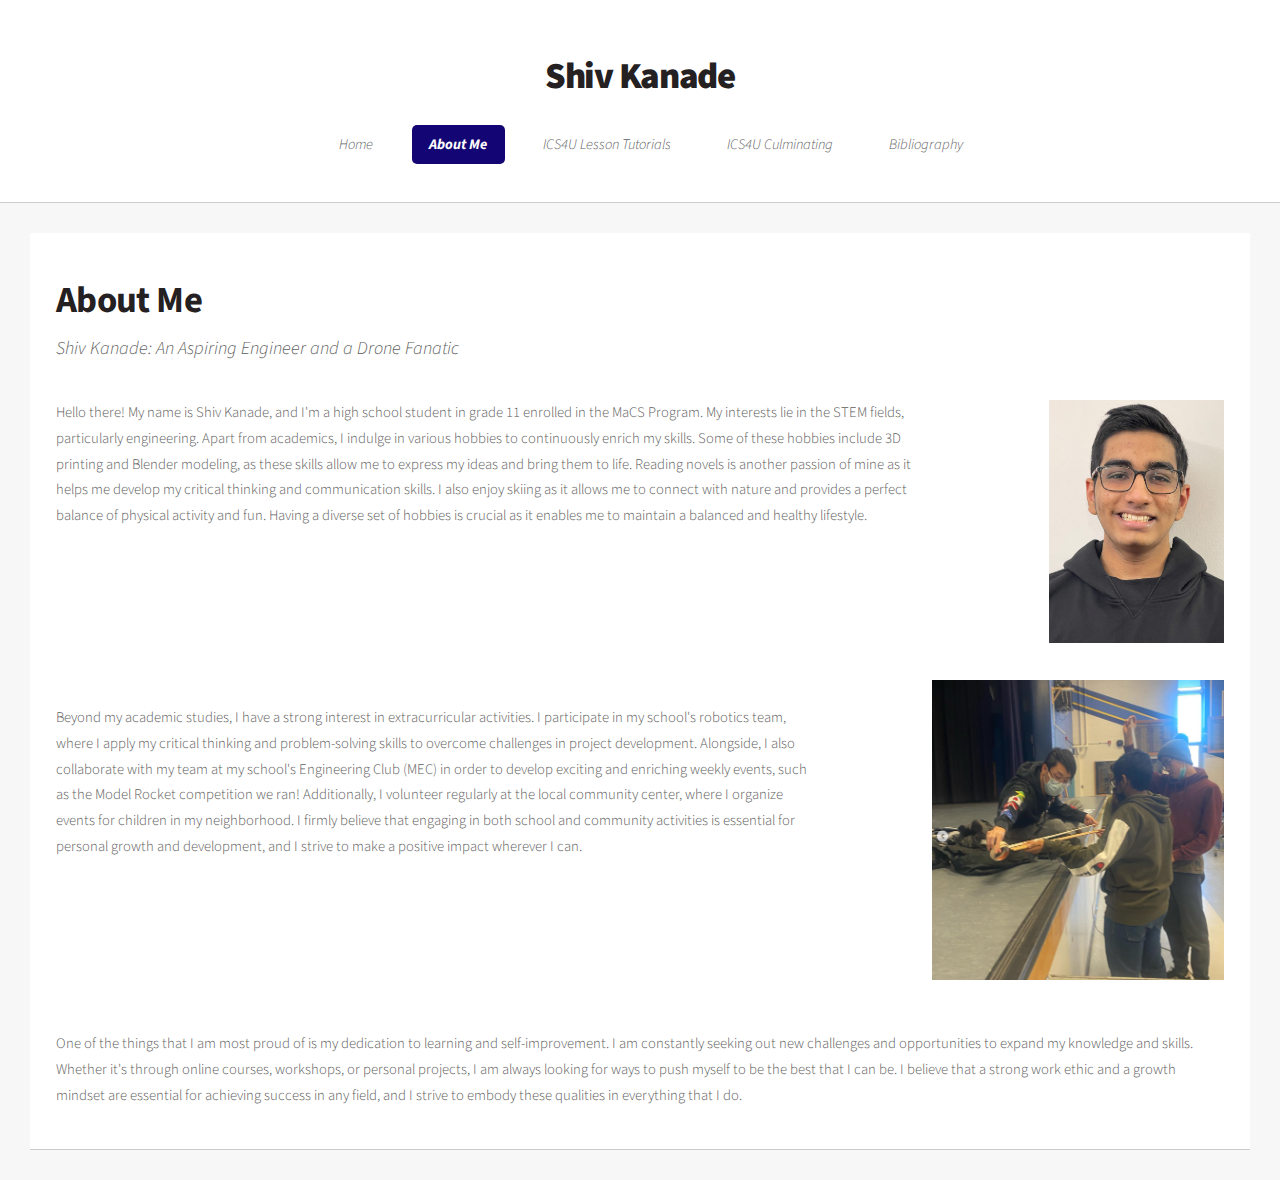
==== commit 19d9b467: "Update About Me.html" ====
--- a/About Me.html
+++ b/About Me.html
@@ -38,6 +38,7 @@
 							<li><a href="Recursion.html">Recursion</a></li>
 						</ul>
 					</li>
+					<li><a href="ICS4U Culminating.html">ICS4U Culminating</a></li>
 					<!-- <li><a href="Tutorials.html">ICS4U Lesson Tutorials</a></li> -->
 					<!-- <li><a href="Object Oriented Programming.html">Object Oriented Programming</a></li> -->
 					<li><a href="Bibliography.html">Bibliography</a></li>
@@ -61,7 +62,6 @@
 							</header>
 							<div id="about-me">
 								<p>
-									<br>
 									Hello there! My name is Shiv Kanade, and I'm a high school student in grade 11
 									enrolled in the MaCS Program. My interests lie
 									in the STEM fields, particularly engineering. Apart from academics, I indulge in
